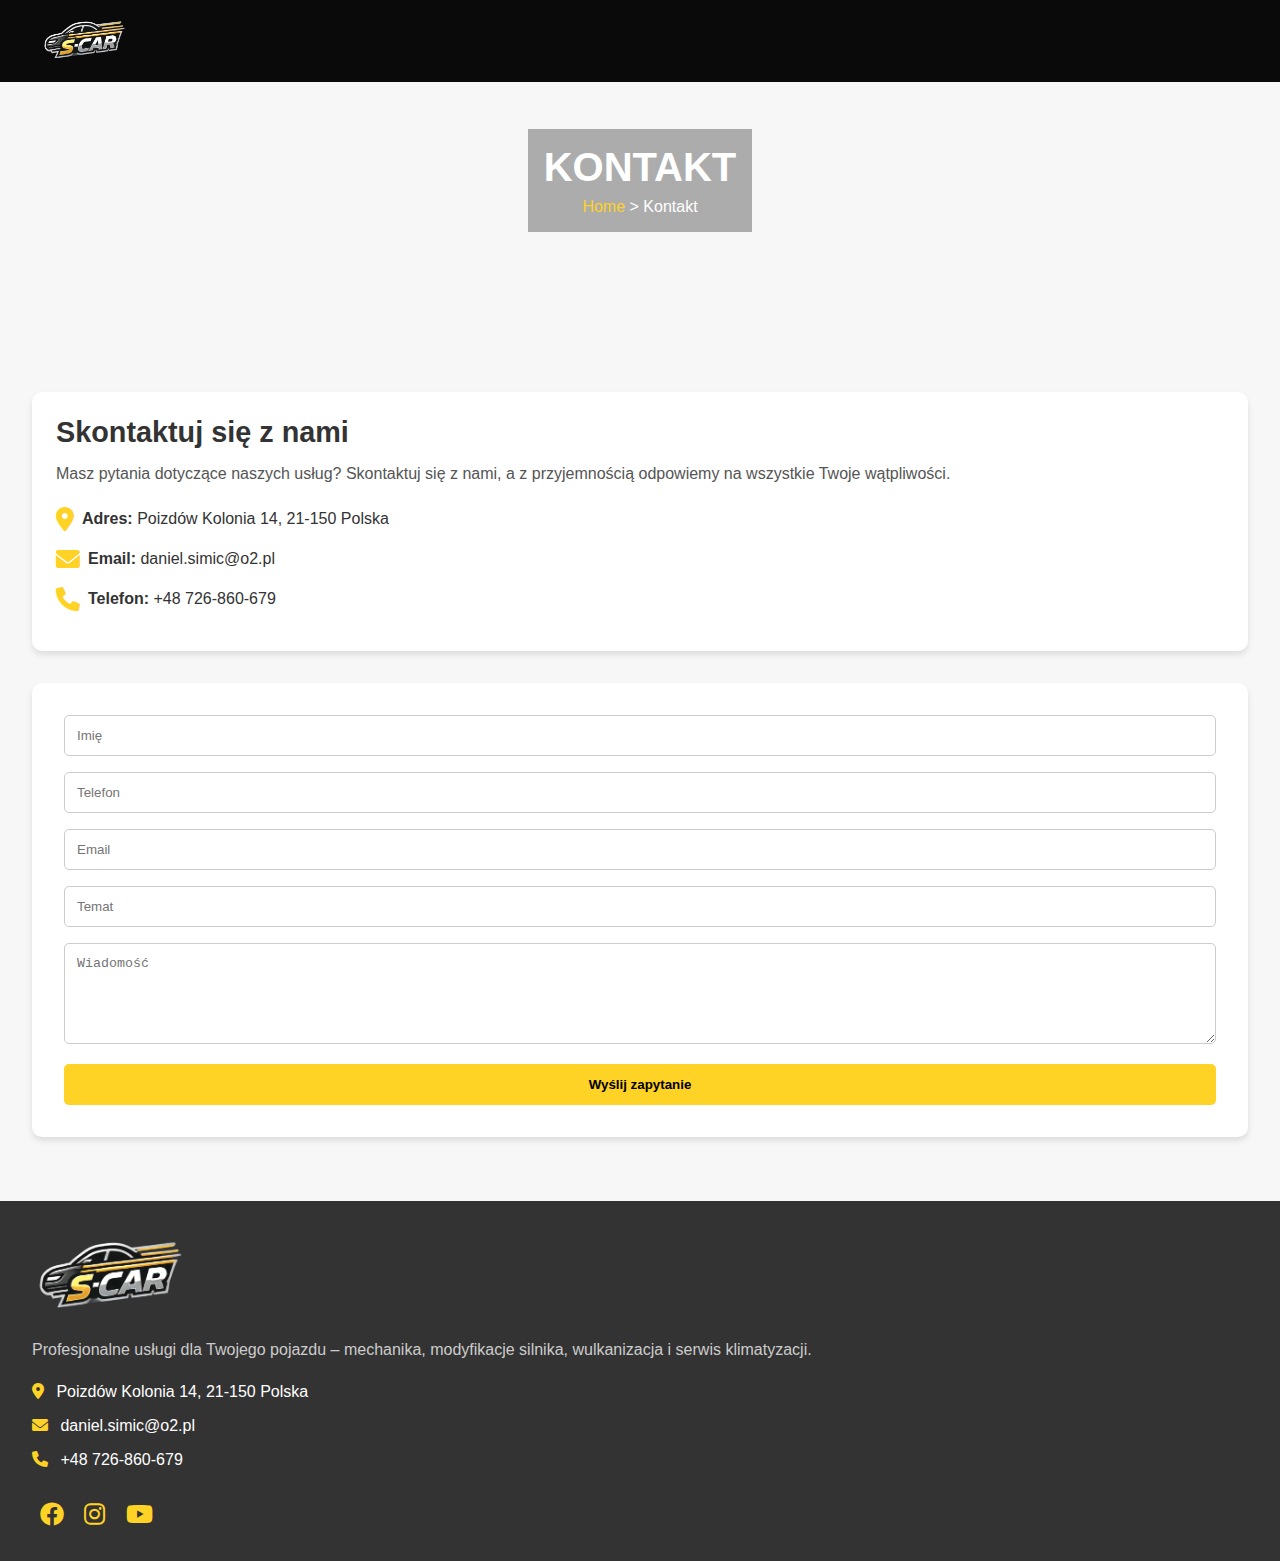
==== kontakt.html @ 4c0636c4 "Initial commit" ====
<!DOCTYPE html>
<html lang="pl">
  <head>
    <meta charset="UTF-8" />
    <meta name="viewport" content="width=device-width, initial-scale=1.0" />
    <title>Kontakt</title>
    <link rel="stylesheet" href="./scss/contact.css" />
    <link
      href="https://cdnjs.cloudflare.com/ajax/libs/font-awesome/6.0.0-beta3/css/all.min.css"
      rel="stylesheet"
    />
  </head>
  <body>
    <nav class="navbar">
      <div class="navbar-container">
        <img
          src="./images/Zrzut_ekranu_2025-01-31_o_22.45.30-removebg-preview (1).png"
          alt="Logo"
          class="navbar-logo"
        />
        <button class="navbar-toggler" aria-label="Toggle navigation">
          <span class="navbar-icon"></span>
          <span class="navbar-icon"></span>
          <span class="navbar-icon"></span>
        </button>
        <ul class="navbar-menu">
          <li><a href="#aboutus" class="navbar-link">Kim jesteśmy?</a></li>
          <li><a href="#offer" class="navbar-link">Oferta</a></li>
          <li><a href="#contact" class="navbar-link">Kontakt</a></li>
        </ul>
      </div>
    </nav>
    <!-- Nagłówek kontaktu -->
    <section class="contact-header">
      <div class="header-overlay">
        <h1>Kontakt</h1>
        <nav class="breadcrumb">
          <a href="index.html">Home</a>
          <span>&gt;</span>
          <span>Kontakt</span>
        </nav>
      </div>
    </section>

    <!-- Sekcja kontaktowa -->
    <section class="contact-container">
      <!-- Informacje kontaktowe -->
      <div class="contact-info">
        <h2>Skontaktuj się z nami</h2>
        <p>
          Masz pytania dotyczące naszych usług? Skontaktuj się z nami, a z
          przyjemnością odpowiemy na wszystkie Twoje wątpliwości.
        </p>
        <ul class="contact-details">
          <li>
            <i class="fas fa-map-marker-alt"></i>
            <div><strong>Adres:</strong> Poizdów Kolonia 14, 21-150 Polska</div>
          </li>
          <li>
            <i class="fas fa-envelope"></i>
            <div><strong>Email:</strong> daniel.simic@o2.pl</div>
          </li>
          <li>
            <i class="fas fa-phone"></i>
            <div><strong>Telefon:</strong> +48 726-860-679</div>
          </li>
        </ul>
      </div>

      <!-- Formularz kontaktowy -->
      <form id="contactForm">
        <input type="text" name="name" placeholder="Imię" required />
        <input type="text" name="phone" placeholder="Telefon" required />
        <input type="email" name="email" placeholder="Email" required />
        <input type="text" name="subject" placeholder="Temat" required />
        <textarea
          name="message"
          placeholder="Wiadomość"
          rows="5"
          required
        ></textarea>
        <button type="submit">Wyślij zapytanie</button>
      </form>
    </section>

    <!-- Informacje o firmie -->
    <section class="company-info">
      <div class="company-logo">
        <img
          src="./images/Zrzut_ekranu_2025-01-31_o_22.45.30-removebg-preview (1).png"
          alt="Logo"
        />
      </div>
      <p>
        Profesjonalne usługi dla Twojego pojazdu – mechanika, modyfikacje
        silnika, wulkanizacja i serwis klimatyzacji.
      </p>
      <ul class="contact-details">
        <li>
          <i class="fa-solid fa-location-dot"></i> Poizdów Kolonia 14, 21-150
          Polska
        </li>
        <li><i class="fa-solid fa-envelope"></i> daniel.simic@o2.pl</li>
        <li><i class="fa-solid fa-phone"></i> +48 726-860-679</li>
      </ul>
      <div class="social-icons">
        <a href="#"><i class="fa-brands fa-facebook"></i></a>
        <a href="#"><i class="fa-brands fa-instagram"></i></a>
        <a href="#"><i class="fa-brands fa-youtube"></i></a>
      </div>
    </section>

    <script src="https://cdn.emailjs.com/dist/email.min.js"></script>
    <script src="./contact.js"></script>
  </body>
</html>
---- scss/contact.css ----
* {
  margin: 0;
  padding: 0;
  box-sizing: border-box;
}

body {
  font-family: "Poppins", sans-serif;
  background-color: #f7f7f7;
  color: #333;
  animation: fadeInPage 1s ease-out forwards;
}

.navbar {
  background-color: rgb(10, 10, 10);
  color: #fff;
  padding: 1rem;
  position: fixed;
  top: 0;
  width: 100%;
  z-index: 1000;
}
.navbar .navbar-container {
  display: flex;
  align-items: center;
  justify-content: space-between;
  max-width: 1200px;
  margin: 0 auto;
}
.navbar .navbar-logo {
  height: 50px;
  max-width: 100px;
}
.navbar .navbar-toggler {
  background: none;
  border: none;
  cursor: pointer;
  flex-direction: column;
  gap: 5px;
}
.navbar .navbar-toggler .navbar-icon {
  width: 25px;
  height: 3px;
  background-color: #fff;
  border-radius: 2px;
  transition: background-color 0.3s ease;
}
.navbar .navbar-toggler:hover .navbar-icon {
  background-color: #ffd226;
}
.navbar .navbar-menu {
  display: flex;
  gap: 1rem;
  list-style: none;
  visibility: hidden;
  opacity: 0;
  transform: translateY(-10px);
  transition: opacity 0.3s, transform 0.3s;
}
.navbar .navbar-menu .navbar-link {
  text-decoration: none;
  color: #fff;
  font-size: 16px;
  transition: color 0.3s ease;
}
.navbar .navbar-menu .navbar-link:hover {
  color: #ffd226;
}
.navbar .navbar-menu.active {
  visibility: visible;
  opacity: 1;
  transform: translateY(0);
}

@media (max-width: 768px) {
  .navbar-toggler {
    display: flex;
  }
  .navbar-menu {
    flex-direction: column;
    position: absolute;
    top: 100%;
    left: 0;
    right: 0;
    padding: 1rem;
    background-color: rgb(10, 10, 10);
    box-shadow: 0 2px 10px rgba(0, 0, 0, 0.5);
  }
  .navbar-menu .navbar-link {
    padding: 0.5rem 1rem;
    text-align: left;
  }
}
@media (min-width: 769px) {
  .navbar-menu {
    visibility: visible;
    opacity: 1;
    transform: translateY(0);
    display: flex;
    flex-direction: row;
    gap: 1rem;
    position: static;
    background-color: transparent;
  }
  .navbar-toggler {
    display: none;
  }
}
.contact-header {
  background: url("../images/car.jpg") center/cover no-repeat;
  height: 40vh;
  display: flex;
  justify-content: center;
  align-items: center;
  animation: fadeInUp 1s ease-out forwards;
}
.contact-header .header-overlay {
  background: rgba(0, 0, 0, 0.3);
  color: #fff;
  text-align: center;
  padding: 1rem;
}
.contact-header .header-overlay h1 {
  font-size: 2.5rem;
  text-transform: uppercase;
}
.contact-header .header-overlay .breadcrumb {
  margin-top: 0.5rem;
  font-size: 1rem;
}
.contact-header .header-overlay .breadcrumb a {
  color: #ffd226;
  text-decoration: none;
}
.contact-header .header-overlay .breadcrumb a:hover {
  text-decoration: underline;
}
.contact-header .header-overlay .breadcrumb span {
  color: #fff;
}

.contact-container {
  display: flex;
  flex-direction: column;
  padding: 2rem;
  gap: 2rem;
  animation: fadeInUp 1s ease-out forwards;
}
.contact-container .contact-info {
  background: #fff;
  padding: 1.5rem;
  border-radius: 10px;
  box-shadow: 0 4px 6px rgba(0, 0, 0, 0.1);
  text-align: left;
}
.contact-container .contact-info h2 {
  font-size: 1.8rem;
  margin-bottom: 1rem;
}
.contact-container .contact-info p {
  margin-bottom: 1.5rem;
  color: #555;
}
.contact-container .contact-info .contact-details {
  list-style: none;
  padding: 0;
}
.contact-container .contact-info .contact-details li {
  display: flex;
  align-items: center;
  gap: 0.5rem;
  margin-bottom: 1rem;
}
.contact-container .contact-info .contact-details li i {
  font-size: 1.5rem;
  color: #ffd226;
}
.contact-container .contact-info .contact-details li div {
  font-size: 1rem;
}
.contact-container .contact-info .contact-details li div strong {
  font-weight: bold;
}
.contact-container form {
  background: #fff;
  padding: 2rem;
  border-radius: 10px;
  box-shadow: 0 4px 6px rgba(0, 0, 0, 0.1);
}
.contact-container form input,
.contact-container form textarea {
  width: 100%;
  margin-bottom: 1rem;
  padding: 0.75rem;
  border: 1px solid #ccc;
  border-radius: 5px;
}
.contact-container form input:focus,
.contact-container form textarea:focus {
  border-color: #ffd226;
}
.contact-container form button {
  width: 100%;
  padding: 0.8rem;
  background: #ffd226;
  border: none;
  border-radius: 5px;
  font-weight: bold;
  cursor: pointer;
}
.contact-container form button:hover {
  background: #e6b022;
}

.company-info {
  background: #333;
  color: #fff;
  text-align: start;
  padding: 2rem;
  margin-top: 2rem;
}
.company-info .company-logo img {
  width: 150px;
  margin-bottom: 1rem;
}
.company-info p {
  margin-bottom: 1.5rem;
  color: #ccc;
}
.company-info .contact-details {
  list-style: none;
  margin-bottom: 2rem;
}
.company-info .contact-details li {
  margin-bottom: 1rem;
  font-size: 1rem;
}
.company-info .contact-details li i {
  color: #ffd226;
  margin-right: 0.5rem;
}
.company-info .social-icons a {
  color: #ffd226;
  font-size: 1.5rem;
  margin: 0 0.5rem;
}
.company-info .social-icons a:hover {
  color: #fff;
}

@keyframes fadeInUp {
  from {
    opacity: 0;
    transform: translateY(30px);
  }
  to {
    opacity: 1;
    transform: translateY(0);
  }
}
/* Animacja dla ikon */
@keyframes pulse {
  0% {
    transform: scale(1);
  }
  50% {
    transform: scale(1.1);
  }
  100% {
    transform: scale(1);
  }
}
@keyframes fadeInPage {
  from {
    opacity: 0;
  }
  to {
    opacity: 1;
  }
}/*# sourceMappingURL=contact.css.map */
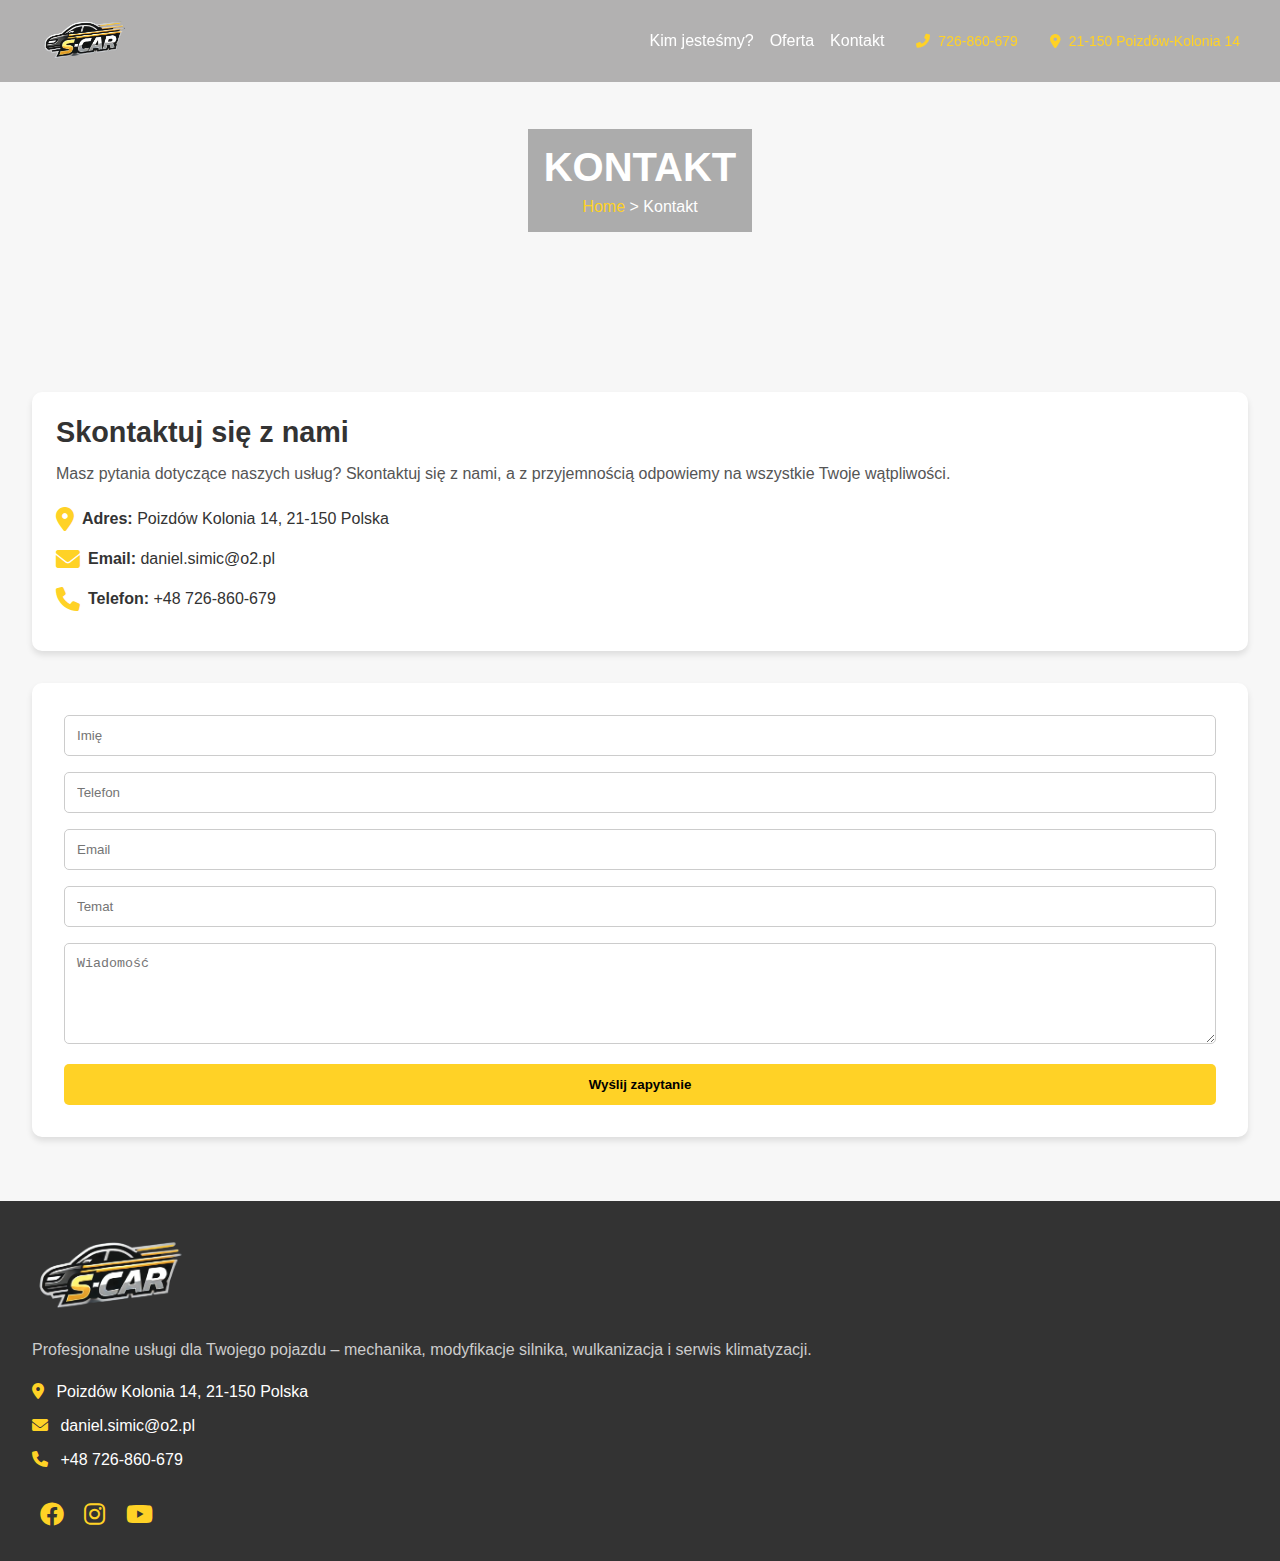
==== commit 0b201053: "completed Page2" ====
--- a/kontakt.html
+++ b/kontakt.html
@@ -8,6 +8,11 @@
     <link
       href="https://cdnjs.cloudflare.com/ajax/libs/font-awesome/6.0.0-beta3/css/all.min.css"
       rel="stylesheet"
+    />
+    <link
+      rel="icon"
+      href="./images/Zrzut_ekranu_2025-01-31_o_22.45.30-removebg-preview (1).png"
+      type="image/png"
     />
   </head>
   <body>
@@ -28,9 +33,19 @@
           <li><a href="#offer" class="navbar-link">Oferta</a></li>
           <li><a href="#contact" class="navbar-link">Kontakt</a></li>
         </ul>
+        <div class="navbar-info">
+          <div class="info-item">
+            <i class="fas fa-phone-alt"></i>
+            <span>726-860-679</span>
+          </div>
+          <div class="info-item">
+            <i class="fas fa-map-marker-alt"></i>
+            <span>21-150 Poizdów-Kolonia 14</span>
+          </div>
+        </div>
       </div>
     </nav>
-    <!-- Nagłówek kontaktu -->
+
     <section class="contact-header">
       <div class="header-overlay">
         <h1>Kontakt</h1>
@@ -42,9 +57,7 @@
       </div>
     </section>
 
-    <!-- Sekcja kontaktowa -->
     <section class="contact-container">
-      <!-- Informacje kontaktowe -->
       <div class="contact-info">
         <h2>Skontaktuj się z nami</h2>
         <p>
@@ -67,7 +80,6 @@
         </ul>
       </div>
 
-      <!-- Formularz kontaktowy -->
       <form id="contactForm">
         <input type="text" name="name" placeholder="Imię" required />
         <input type="text" name="phone" placeholder="Telefon" required />
@@ -83,7 +95,6 @@
       </form>
     </section>
 
-    <!-- Informacje o firmie -->
     <section class="company-info">
       <div class="company-logo">
         <img
--- a/scss/contact.css
+++ b/scss/contact.css
@@ -1,3 +1,4 @@
+@charset "UTF-8";
 * {
   margin: 0;
   padding: 0;
@@ -12,7 +13,7 @@
 }
 
 .navbar {
-  background-color: rgb(10, 10, 10);
+  background-color: rgba(74, 73, 73, 0.4);
   color: #fff;
   padding: 1rem;
   position: fixed;
@@ -20,59 +21,79 @@
   width: 100%;
   z-index: 1000;
 }
-.navbar .navbar-container {
+
+.navbar-container {
   display: flex;
   align-items: center;
   justify-content: space-between;
   max-width: 1200px;
   margin: 0 auto;
 }
-.navbar .navbar-logo {
+
+.navbar-logo {
   height: 50px;
   max-width: 100px;
 }
-.navbar .navbar-toggler {
+
+.navbar-toggler {
   background: none;
   border: none;
   cursor: pointer;
+  display: none;
   flex-direction: column;
   gap: 5px;
 }
-.navbar .navbar-toggler .navbar-icon {
+
+.navbar-icon {
   width: 25px;
   height: 3px;
   background-color: #fff;
   border-radius: 2px;
   transition: background-color 0.3s ease;
 }
-.navbar .navbar-toggler:hover .navbar-icon {
+
+.navbar-toggler:hover .navbar-icon {
   background-color: #ffd226;
 }
-.navbar .navbar-menu {
+
+.navbar-menu {
   display: flex;
   gap: 1rem;
   list-style: none;
-  visibility: hidden;
-  opacity: 0;
-  transform: translateY(-10px);
-  transition: opacity 0.3s, transform 0.3s;
-}
-.navbar .navbar-menu .navbar-link {
+}
+
+.navbar-link {
   text-decoration: none;
   color: #fff;
   font-size: 16px;
   transition: color 0.3s ease;
 }
-.navbar .navbar-menu .navbar-link:hover {
-  color: #ffd226;
-}
-.navbar .navbar-menu.active {
-  visibility: visible;
-  opacity: 1;
-  transform: translateY(0);
+
+.navbar-link:hover {
+  color: #ffd226;
+}
+
+.navbar-info {
+  display: flex;
+  gap: 2rem;
+  align-items: center;
+}
+
+.info-item {
+  display: flex;
+  align-items: center;
+  color: #ffd226;
+  font-size: 14px;
+}
+
+.info-item i {
+  margin-right: 0.5rem;
 }
 
 @media (max-width: 768px) {
+  .navbar {
+    width: 100%;
+  }
   .navbar-toggler {
     display: flex;
   }
@@ -85,25 +106,49 @@
     padding: 1rem;
     background-color: rgb(10, 10, 10);
     box-shadow: 0 2px 10px rgba(0, 0, 0, 0.5);
-  }
-  .navbar-menu .navbar-link {
-    padding: 0.5rem 1rem;
-    text-align: left;
-  }
-}
-@media (min-width: 769px) {
-  .navbar-menu {
+    visibility: hidden;
+    opacity: 0;
+    transform: translateY(-10px);
+    transition: opacity 0.3s, transform 0.3s;
+  }
+  .navbar-menu.active {
     visibility: visible;
     opacity: 1;
     transform: translateY(0);
+  }
+  .navbar-info {
+    display: none;
+  }
+}
+@media (min-width: 769px) {
+  .navbar-menu {
     display: flex;
     flex-direction: row;
     gap: 1rem;
     position: static;
     background-color: transparent;
+    visibility: visible;
+    opacity: 1;
+    transform: translateY(0);
   }
   .navbar-toggler {
     display: none;
+  }
+  .navbar-info {
+    display: flex;
+  }
+}
+@media (min-width: 1200px) {
+  .navbar-container {
+    display: flex;
+    justify-content: space-between;
+    align-items: center;
+  }
+  .navbar-menu {
+    margin-left: auto; /* Przesunięcie na prawo */
+  }
+  .navbar-info {
+    margin-left: 2rem;
   }
 }
 .contact-header {
@@ -258,7 +303,6 @@
     transform: translateY(0);
   }
 }
-/* Animacja dla ikon */
 @keyframes pulse {
   0% {
     transform: scale(1);
